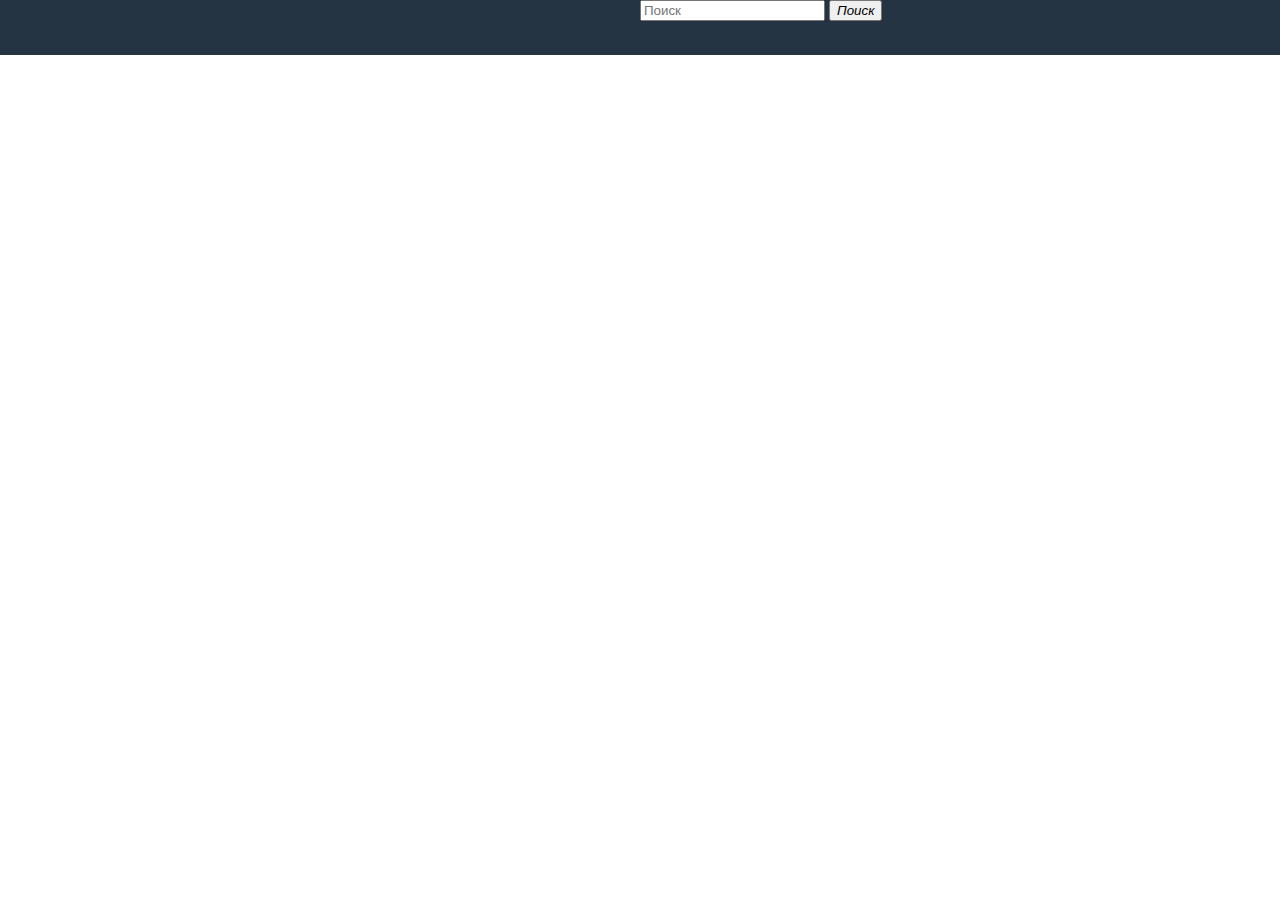
==== Working/T3/T3.html @ 8e805c54 "all files" ====
<!DOCTYPE html>
<html lang="ru">
<head>
    <meta charset="UTF-8">
    <link rel="stylesheet" href="./CSS/style.css">
    <title>Госконтракт</title>
</head>
<body>
<header>
    <div class="wrapper">
        <div class="header_1">
            <a class="logo" href="./image/logo.png"> </a>
        </div>
        <div class="container_form">
            <input id="search_form" type="text" name="search" placeholder="Поиск">
            <button>
                <i class="fa-search">Поиск</i>
            </button>
        </div>
    </div>
</header>
</body>
</html>
---- Working/T3/CSS/style.css ----
body{
    margin: 0;
    padding: 0;
}
header{
    display: inline-block;
    float:left;
    width: 100%;
    height: 55px;
    background: #253443;
}
.wrapper{
    width: 1050px;
    margin: 0 auto;
}
.header_1{
    display: inline-block;
    float: left;
    width: 50%;
}
.logo{
    display: inline-block;
    float: left;
}
.container_form{
    display: inline-block;
    float: right;
    width: 50%;
}
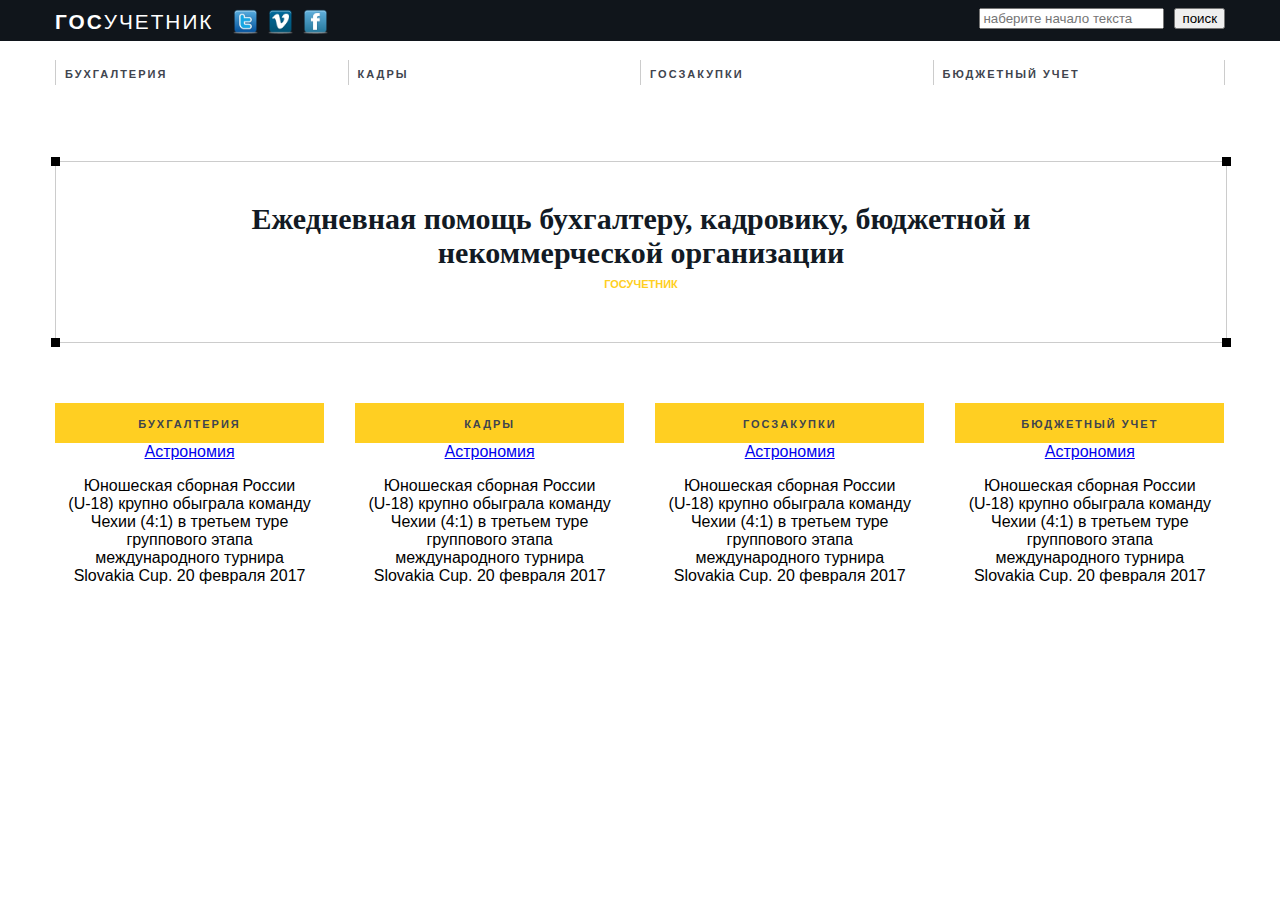
==== commit bb32ae88: "allfiles" ====
--- a/Working/T3/T3.html
+++ b/Working/T3/T3.html
@@ -1,23 +1,84 @@
-<!DOCTYPE html>
+<!doctype html>
 <html lang="ru">
 <head>
     <meta charset="UTF-8">
     <link rel="stylesheet" href="./CSS/style.css">
-    <title>Госконтракт</title>
+    <title>Госучетник</title>
 </head>
 <body>
 <header>
-    <div class="wrapper">
-        <div class="header_1">
-            <a class="logo" href="./image/logo.png"> </a>
+    <div class="top_header">
+        <div class="wrap">
+            <div class="top_header_left">
+                <a class="logo" href="#"><span>гос</span>учетник</a>
+                <a class="twitter" href="#"><img class="twitter" src="./image/twitter.png" alt="twitter"></a>
+                <a class="vk" href="#"><img class="vk" src="./image/vk.png" alt="vk"></a>
+                <a class="facebook" href="#"><img class="facebook" src="./image/face.png" alt="facebook"></a>
+            </div>
+            <div class="top_header_right">
+                <button>поиск</button>
+                <input class="search" placeholder="наберите начало текста" type="text">
+            </div>
+            <div class="top_header_left"></div>
         </div>
-        <div class="container_form">
-            <input id="search_form" type="text" name="search" placeholder="Поиск">
-            <button>
-                <i class="fa-search">Поиск</i>
-            </button>
+    </div>
+    <div class="bottom_header">
+        <div class="wrap">
+            <ul class="menu">
+                <li class="wrap_25"><a class="menu_1" href="#">бухгалтерия</a></li>
+                <li class="wrap_25"><a class="menu_1" href="#">кадры</a></li>
+                <li class="wrap_25"><a class="menu_1" href="#">госзакупки</a></li>
+                <li class="wrap_25"><a class="menu_1" href="#">бюджетный учет</a></li>
+            </ul>
+        </div>
+    </div>
+    <div class="section_1">
+        <div class="wrap">
+            <div class="name">
+                <h1>Ежедневная помощь бухгалтеру, кадровику, бюджетной и<br>некоммерческой организации</h1>
+                <a class="logo_1" href="#">госучетник</a>
+            </div>
+        </div>
+    </div>
+    <div class="section_2">
+        <div class="wrap">
+            <ul class="content">
+                <li class="wrap_23">
+                    <a href="#" class="yellow_line">бухгалтерия</a>
+                    <a href="#" class="discipline">Астрономия</a>
+                    <p> Юношеская сборная России<br> (U-18) крупно обыграла команду<br>
+                        Чехии (4:1) в третьем туре<br> группового этапа<br>
+                        международного турнира<br> Slovakia Cup.
+                        <span>20 февраля 2017</span></p>
+                </li>
+                <li class="wrap_23">
+                    <a href="#" class="yellow_line">кадры</a>
+                    <a href="#" class="discipline">Астрономия</a>
+                    <p> Юношеская сборная России<br> (U-18) крупно обыграла команду<br>
+                        Чехии (4:1) в третьем туре<br> группового этапа<br>
+                        международного турнира<br> Slovakia Cup.
+                        <span>20 февраля 2017</span></p>
+                </li>
+                <li class="wrap_23">
+                    <a href="#" class="yellow_line">госзакупки</a>
+                    <a href="#" class="discipline">Астрономия</a>
+                    <p> Юношеская сборная России<br> (U-18) крупно обыграла команду<br>
+                        Чехии (4:1) в третьем туре<br> группового этапа<br>
+                        международного турнира<br> Slovakia Cup.
+                        <span>20 февраля 2017</span></p>
+                </li>
+                <li class="wrap_23">
+                    <a href="#" class="yellow_line">бюджетный учет</a>
+                    <a href="#" class="discipline">Астрономия</a>
+                    <p> Юношеская сборная России<br> (U-18) крупно обыграла команду<br>
+                        Чехии (4:1) в третьем туре<br>группового этапа<br>
+                        международного турнира<br>Slovakia Cup.
+                        <span>20 февраля 2017</span></p>
+                </li>
+            </ul>
         </div>
     </div>
 </header>
+
 </body>
 </html>--- a/Working/T3/CSS/style.css
+++ b/Working/T3/CSS/style.css
@@ -1,29 +1,250 @@
 body{
+    padding: 0;
     margin: 0;
+}
+header{
+}
+.top_header{
+    width: 100%;
+    height: 35px;
+    padding: 3px 0;
+    background-color: #10151B;
+    font-family: 'Arial', sans-serif;
+}
+.wrap{
+    width: 1170px;
+    margin: 0 auto;
+}
+.wrap_25{
+    width: 25%;
+    margin: 0 auto;
+}
+.wrap_23{
+    width: 23%;
+    margin: 0 auto;
+}
+.top_header_left{
+    width: 50%;
+    display: block;
+    float: left;
+}
+.logo{
+    text-decoration: none;
+    font-size: 1.3em;
+    text-align: center;
+    letter-spacing: 2px;
+    margin-top: 7px;
+    display: block;
+    float: left;
+    color: white;
+    text-transform: uppercase;
+}
+.logo span{
+    font-weight: 900;
+}
+.twitter{
+    display: block;
+    float: left;
+    margin-left: 10px;
+    margin-top: 3px;
+    width: 25px;
+    height: 25px;
+}
+.vk{
+    display: block;
+    float: left;
+    margin-left: 10px;
+    margin-top: 3px;
+    width: 25px;
+    height: 25px;
+}
+.facebook{
+    display: block;
+    float: left;
+    margin-left: 10px;
+    margin-top: 3px;
+    width: 25px;
+    height: 25px;
+}
+.top_header_right{
+    display: block;
+    float: left;
+    width: 50%;
+}
+button{
+    display: block;
+    float: right;
+    margin: 5px 0 0 10px;
+    cursor: pointer;
+}
+.search{
+    display: block;
+    float: right;
+    margin-top: 5px;
+}
+.bottom_header{
+    width: 100%;
+    background-color: white;
+    font-family: 'Arial', sans-serif;
+}
+.menu{
+    display: block;
+    float: left;
+    width: 100%;
+    margin-top: 22px;
     padding: 0;
 }
-header{
-    display: inline-block;
-    float:left;
-    width: 100%;
-    height: 55px;
-    background: #253443;
-}
-.wrapper{
-    width: 1050px;
-    margin: 0 auto;
-}
-.header_1{
-    display: inline-block;
-    float: left;
-    width: 50%;
-}
-.logo{
-    display: inline-block;
-    float: left;
-}
-.container_form{
-    display: inline-block;
-    float: right;
-    width: 50%;
-}
+.menu li{
+    display: block;
+    float: left;
+    padding: 5px 0 5px 0;
+    text-transform: uppercase;
+    font-weight:700;
+    letter-spacing:2px;
+    font-size:11px;
+    cursor: pointer;
+    position: relative;
+}
+.menu li::before{
+    position: absolute;
+    display: block;
+    content: '';
+    height: 25px;
+    width: 1px;
+    background-color: #cccccc;
+    left: 0;
+    bottom: 0;
+}
+.menu:last-child{
+    position: relative;
+}
+.menu:last-child::after{
+    position: absolute;
+    display: block;
+    content: '';
+    height: 25px;
+    width: 1px;
+    background-color: #cccccc;
+    right: 0;
+    bottom: 0;
+}
+.menu .menu_1{
+    text-decoration: none;
+    color: #40444E;
+    margin-left: 10px;
+}
+
+.menu li .menu_1:hover{
+    color: #ABD9FF;
+}
+.section_1{
+    width: 100%;
+    margin: 0 auto;
+}
+.name{
+    display: block;
+    float: left;
+    width: 100%;
+    height: 160px;
+    border: 1px solid #CCCCCC;
+    text-align: center;
+    margin-top: 60px;
+    color: #121A24;
+    font-size: 15px;
+    padding-top: 20px;
+    position: relative;
+}
+.name::before{
+    display: inline-block;
+    content: '';
+    position: absolute;
+    left: -5px;
+    top: -5px;
+    width: 9px;
+    height: 9px;
+    background-color: black;
+}
+h1::before{
+    display: inline-block;
+    content: '';
+    position: absolute;
+    right: -5px;
+    top: -5px;
+    width: 9px;
+    height: 9px;
+    background-color: black;
+}
+.name::after{
+    display: inline-block;
+    content: '';
+    position: absolute;
+    right: -5px;
+    bottom: -5px;
+    width: 9px;
+    height: 9px;
+    background-color: #000000;
+}
+h1::after{
+    display: inline-block;
+    content: '';
+    position: absolute;
+    left: -5px;
+    bottom: -5px;
+    width: 9px;
+    height: 9px;
+    background-color: #000000;
+}
+.name h1{
+    display: block;
+    margin-bottom: 5px;
+}
+.name .logo_1{
+    text-decoration: none;
+    text-transform: uppercase;
+    color: #FFCF22;
+    font-family: 'Arial', sans-serif;
+    font-weight: 900;
+    font-size:11px;
+    cursor: pointer;
+}
+.logo_1:hover{
+    border-bottom:2px solid #FFCF22;
+    padding-bottom: 3px;
+}
+.section_2{
+    width: 100%;
+    margin: 0 auto;
+}
+.content{
+    display: block;
+    float: left;
+    padding: 0;
+    margin-top: 60px;
+    width: 100%;
+}
+.content li{
+    list-style-type: none;
+    display: block;
+    float: left;
+    text-align: center;
+    font-family: 'Arial', sans-serif;
+    margin-right: 31px;
+}
+.content li:last-child{
+    margin: 0;
+}
+.yellow_line{
+    display: block;
+    float: left;
+    width: 100%;
+    height: 10px;
+    padding: 15px 0;
+    background-color: #FFCF22;
+    text-decoration: none;
+    text-transform: uppercase;
+    font-weight:900;
+    letter-spacing:2px;
+    font-size:11px;
+    color: #40444E;
+    cursor: pointer;
+}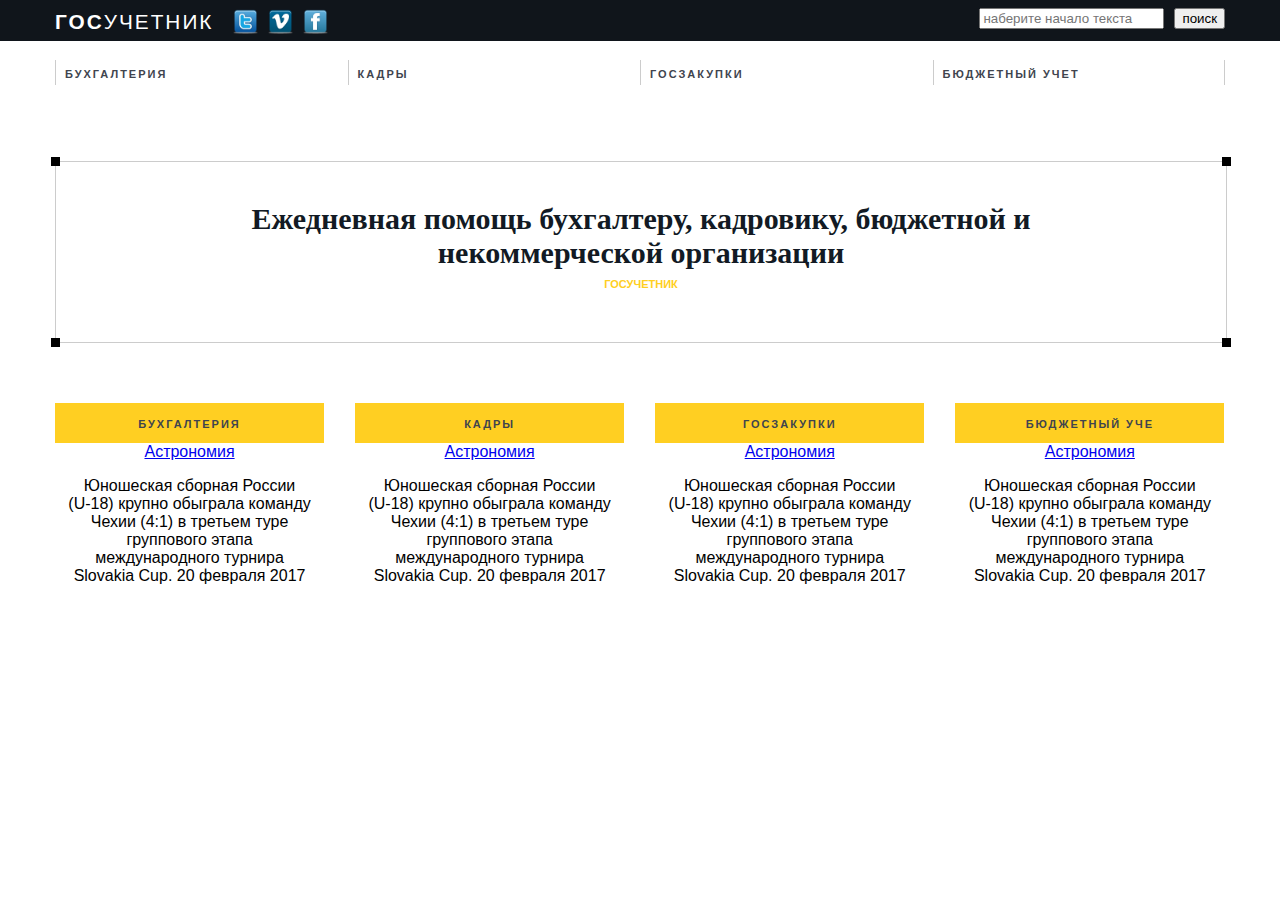
==== commit 8d9ff152: "github" ====
--- a/Working/T3/T3.html
+++ b/Working/T3/T3.html
@@ -68,7 +68,7 @@
                         <span>20 февраля 2017</span></p>
                 </li>
                 <li class="wrap_23">
-                    <a href="#" class="yellow_line">бюджетный учет</a>
+                    <a href="#" class="yellow_line">бюджетный уче</a>
                     <a href="#" class="discipline">Астрономия</a>
                     <p> Юношеская сборная России<br> (U-18) крупно обыграла команду<br>
                         Чехии (4:1) в третьем туре<br>группового этапа<br>
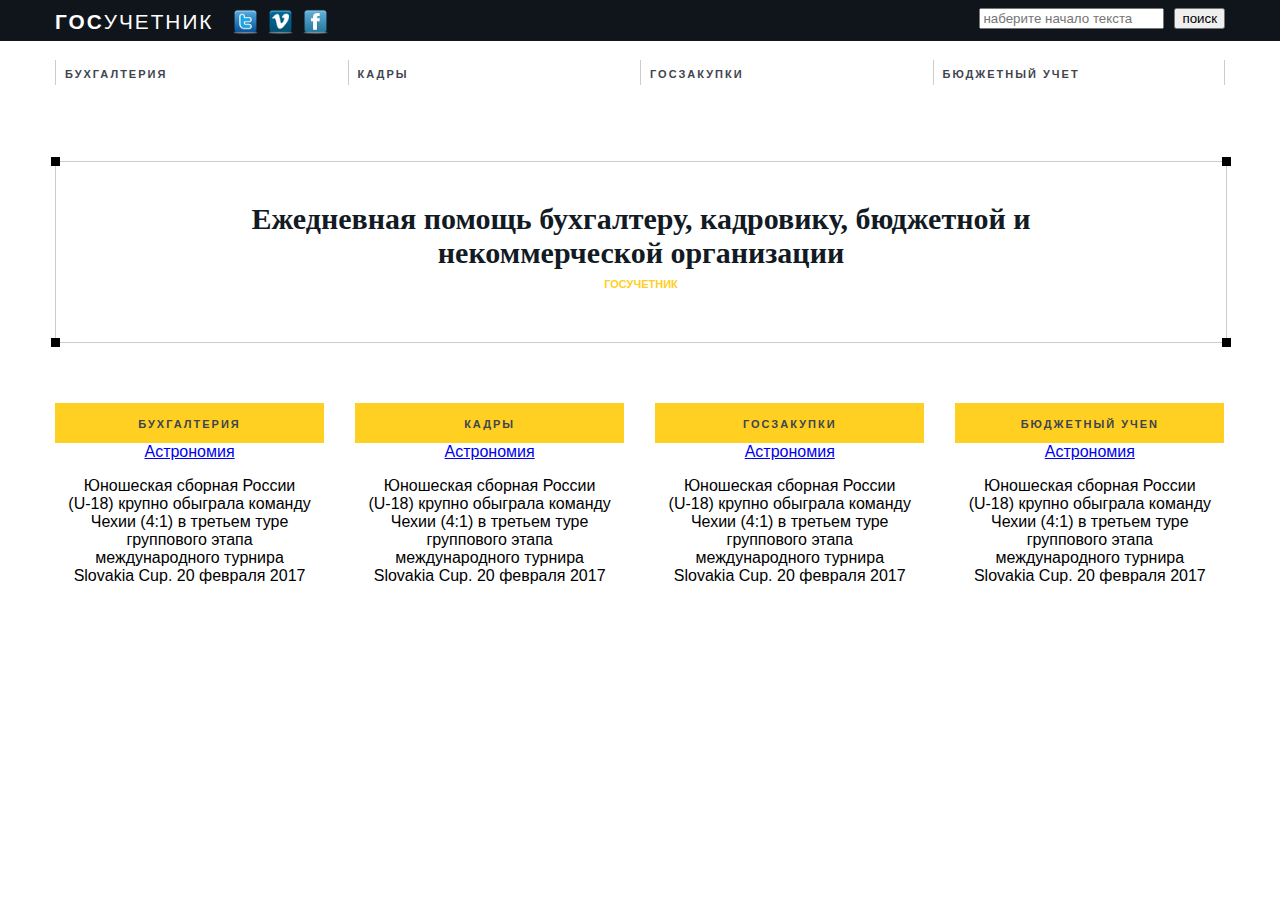
==== commit 5466893e: "git hub" ====
--- a/Working/T3/T3.html
+++ b/Working/T3/T3.html
@@ -68,7 +68,7 @@
                         <span>20 февраля 2017</span></p>
                 </li>
                 <li class="wrap_23">
-                    <a href="#" class="yellow_line">бюджетный уче</a>
+                    <a href="#" class="yellow_line">бюджетный учеn</a>
                     <a href="#" class="discipline">Астрономия</a>
                     <p> Юношеская сборная России<br> (U-18) крупно обыграла команду<br>
                         Чехии (4:1) в третьем туре<br>группового этапа<br>
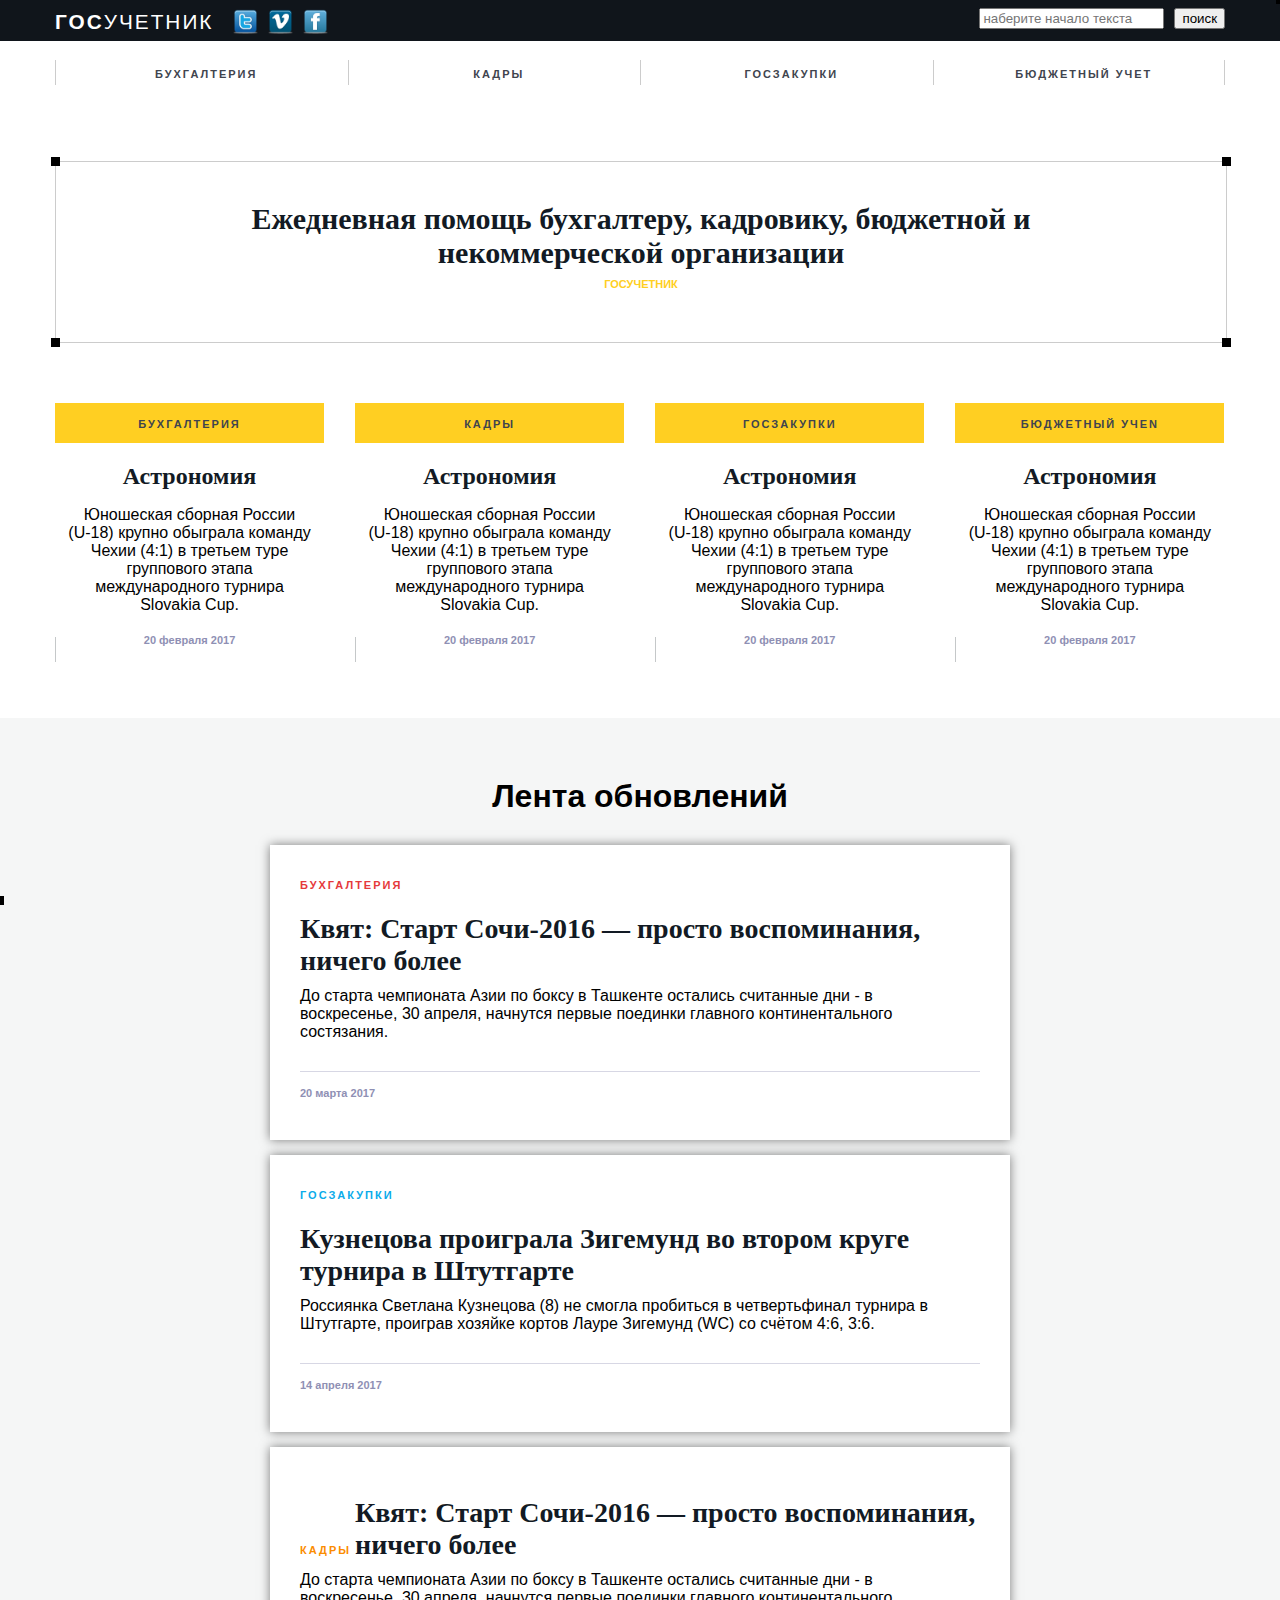
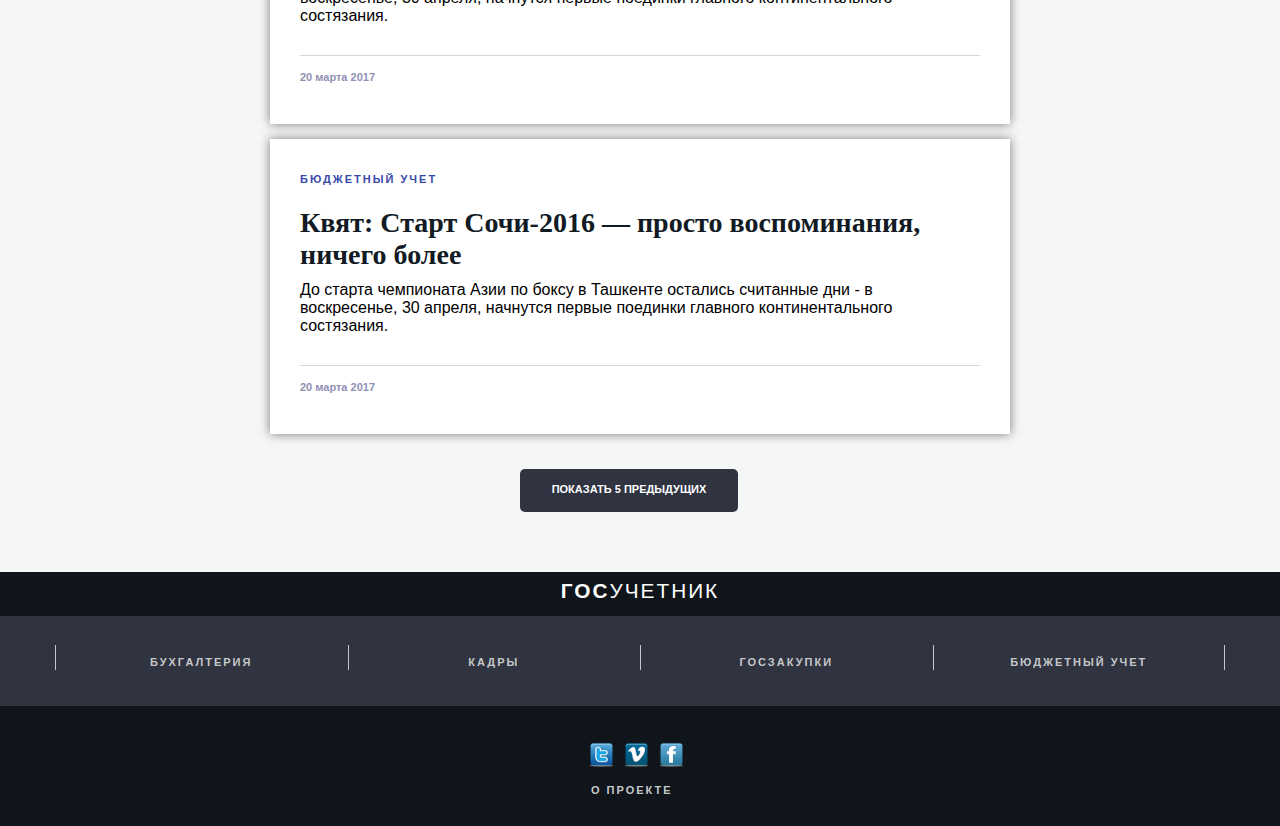
==== commit 4ce04c59: "allfiles" ====
--- a/Working/T3/T3.html
+++ b/Working/T3/T3.html
@@ -48,7 +48,7 @@
                     <a href="#" class="discipline">Астрономия</a>
                     <p> Юношеская сборная России<br> (U-18) крупно обыграла команду<br>
                         Чехии (4:1) в третьем туре<br> группового этапа<br>
-                        международного турнира<br> Slovakia Cup.
+                        международного турнира<br> Slovakia Cup.<br>
                         <span>20 февраля 2017</span></p>
                 </li>
                 <li class="wrap_23">
@@ -56,7 +56,7 @@
                     <a href="#" class="discipline">Астрономия</a>
                     <p> Юношеская сборная России<br> (U-18) крупно обыграла команду<br>
                         Чехии (4:1) в третьем туре<br> группового этапа<br>
-                        международного турнира<br> Slovakia Cup.
+                        международного турнира<br> Slovakia Cup.<br>
                         <span>20 февраля 2017</span></p>
                 </li>
                 <li class="wrap_23">
@@ -64,7 +64,7 @@
                     <a href="#" class="discipline">Астрономия</a>
                     <p> Юношеская сборная России<br> (U-18) крупно обыграла команду<br>
                         Чехии (4:1) в третьем туре<br> группового этапа<br>
-                        международного турнира<br> Slovakia Cup.
+                        международного турнира<br> Slovakia Cup.<br>
                         <span>20 февраля 2017</span></p>
                 </li>
                 <li class="wrap_23">
@@ -72,13 +72,80 @@
                     <a href="#" class="discipline">Астрономия</a>
                     <p> Юношеская сборная России<br> (U-18) крупно обыграла команду<br>
                         Чехии (4:1) в третьем туре<br>группового этапа<br>
-                        международного турнира<br>Slovakia Cup.
+                        международного турнира<br>Slovakia Cup.<br>
                         <span>20 февраля 2017</span></p>
                 </li>
             </ul>
         </div>
     </div>
 </header>
-
+<section>
+    <div class="wrap_740">
+        <h1>Лента обновлений</h1>
+        <div class="block_1">
+            <a class="anchor_1" href="#">бухгалтерия</a>
+            <a class="block_1_1" href="#">Квят: Старт Сочи-2016 — просто воспоминания,<br>
+                ничего более</a>
+            <p class="block_1_2">До старта чемпионата Азии по боксу в Ташкенте остались считанные дни - в<br>
+                воскресенье, 30 апреля, начнутся первые поединки главного континентального<br>
+                состязания.</p>
+            <p class="block_1_3">20 марта 2017</p>
+        </div>
+        <div class="block_1">
+            <a class="anchor_2" href="#">госзакупки</a>
+            <a class="block_1_1" href="#">Кузнецова проиграла Зигемунд во втором круге<br>
+                турнира в Штутгарте</a>
+            <p class="block_1_2">Россиянка Светлана Кузнецова (8) не смогла пробиться в четвертьфинал турнира в<br>
+                Штутгарте, проиграв хозяйке кортов Лауре Зигемунд (WC) со счётом 4:6, 3:6.</p>
+            <p class="block_1_3">14 апреля 2017</p>
+        </div>
+        <div class="block_1">
+            <a class="anchor_3" href="#">кадры</a>
+            <a class="block_1_1" href="#">Квят: Старт Сочи-2016 — просто воспоминания,<br>
+                ничего более</a>
+            <p class="block_1_2">До старта чемпионата Азии по боксу в Ташкенте остались считанные дни - в<br>
+                воскресенье, 30 апреля, начнутся первые поединки главного континентального<br>
+                состязания.</p>
+            <p class="block_1_3">20 марта 2017</p>
+        </div>
+        <div class="block_1">
+            <a class="anchor_4" href="#">бюджетный учет</a>
+            <a class="block_1_1" href="#">Квят: Старт Сочи-2016 — просто воспоминания,<br>
+                ничего более</a>
+            <p class="block_1_2">До старта чемпионата Азии по боксу в Ташкенте остались считанные дни - в<br>
+                воскресенье, 30 апреля, начнутся первые поединки главного континентального<br>
+                состязания.</p>
+            <p class="block_1_3">20 марта 2017</p>
+        </div>
+        <a class="button_2" href="#">показать 5 предыдущих</a>
+    </div>
+</section>
+<footer>
+    <div class="top_footer">
+        <div class="wrap">
+            <a class="logo_2" href="#"><span>гос</span>учетник</a>
+        </div>
+    </div>
+    <div class="menu_1_2">
+        <div class="wrap">
+            <ul class="menu_2">
+                <li class="wrap_25"><a class="menu_2_1" href="#">бухгалтерия</a></li>
+                <li class="wrap_25"><a class="menu_2_1" href="#">кадры</a></li>
+                <li class="wrap_25"><a class="menu_2_1" href="#">госзакупки</a></li>
+                <li class="wrap_25"><a class="menu_2_1" href="#">бюджетный учет</a></li>
+            </ul>
+        </div>
+    </div>
+    <div class="bottom_footer">
+        <div class="wrap">
+            <div class="social">
+                <a class="twitter" href="#"><img class="twitter" src="./image/twitter.png" alt="twitter"></a>
+                <a class="vk" href="#"><img class="vk" src="./image/vk.png" alt="vk"></a>
+                <a class="facebook" href="#"><img class="facebook" src="./image/face.png" alt="facebook"></a>
+                <a id="project" href="#">о проекте</a>
+            </div>
+        </div>
+    </div>
+</footer>
 </body>
 </html>--- a/Working/T3/CSS/style.css
+++ b/Working/T3/CSS/style.css
@@ -2,8 +2,23 @@
     padding: 0;
     margin: 0;
 }
-header{
-}
+.wrap{
+    width: 1170px;
+    margin: 0 auto;
+}
+.wrap_25{
+    width: 25%;
+    margin: 0 auto;
+}
+.wrap_23{
+    width: 23%;
+    margin: 0 auto;
+}
+.wrap_740{
+    width: 740px;
+    margin: 0 auto;
+}
+                                 /*header*/
 .top_header{
     width: 100%;
     height: 35px;
@@ -11,18 +26,6 @@
     background-color: #10151B;
     font-family: 'Arial', sans-serif;
 }
-.wrap{
-    width: 1170px;
-    margin: 0 auto;
-}
-.wrap_25{
-    width: 25%;
-    margin: 0 auto;
-}
-.wrap_23{
-    width: 23%;
-    margin: 0 auto;
-}
 .top_header_left{
     width: 50%;
     display: block;
@@ -41,6 +44,9 @@
 }
 .logo span{
     font-weight: 900;
+}
+.logo:hover{
+    color: #88a8ff;
 }
 .twitter{
     display: block;
@@ -82,6 +88,7 @@
     float: right;
     margin-top: 5px;
 }
+                                   /*bottom_header*/
 .bottom_header{
     width: 100%;
     background-color: white;
@@ -98,11 +105,11 @@
     display: block;
     float: left;
     padding: 5px 0 5px 0;
-    text-transform: uppercase;
-    font-weight:700;
-    letter-spacing:2px;
-    font-size:11px;
-    cursor: pointer;
+    text-decoration: none;
+    text-transform: uppercase;
+    font-weight:600;
+    letter-spacing:2px;
+    font-size:11px;
     position: relative;
 }
 .menu li::before{
@@ -128,15 +135,15 @@
     right: 0;
     bottom: 0;
 }
-.menu .menu_1{
+.menu_1{
     text-decoration: none;
     color: #40444E;
     margin-left: 10px;
 }
-
-.menu li .menu_1:hover{
-    color: #ABD9FF;
-}
+.menu_1:hover{
+    color: #88a8ff;
+}
+                             /*containt*/
 .section_1{
     width: 100%;
     margin: 0 auto;
@@ -227,7 +234,6 @@
     display: block;
     float: left;
     text-align: center;
-    font-family: 'Arial', sans-serif;
     margin-right: 31px;
 }
 .content li:last-child{
@@ -239,7 +245,9 @@
     width: 100%;
     height: 10px;
     padding: 15px 0;
+    margin-bottom: 20px;
     background-color: #FFCF22;
+    font-family: 'Arial', sans-serif;
     text-decoration: none;
     text-transform: uppercase;
     font-weight:900;
@@ -247,4 +255,263 @@
     font-size:11px;
     color: #40444E;
     cursor: pointer;
-}+}
+.yellow_line:hover{
+    background-color: #c3991e;
+    color: #fafff8;
+}
+.content .discipline{
+    text-decoration: none;
+    font-size: 24px;
+    color: #121A24;
+    font-weight: bold;
+}
+.discipline:hover{
+    color: #88a8ff;
+}
+.content p{
+    font-weight:normal;
+    font-family: 'Arial', sans-serif;
+}
+.content span{
+    display: block;
+    font-weight:900;
+    font-size:11px;
+    color: #8F90B4;
+    margin-top: 20px;
+}
+                                /*section*/
+section{
+    display: block;
+    float: left;
+    width: 100%;
+    background-color: #F5F6F6;
+    margin-top: 40px;
+    padding-top: 30px;
+}
+section h1{
+    display: block;
+    margin: 30px;
+    font-family: 'Arial', sans-serif;
+    text-align: center;
+    color: #000000;
+    font-weight:900;
+}
+.block_1{
+
+    margin-bottom: 15px;
+    padding: 30px 30px;
+    background-color: #fff;
+    box-shadow: 0 0 10px rgba(0,0,0,0.5);
+}
+.anchor_1{
+    width: 100%;
+    font-family: 'Arial', sans-serif;
+    text-decoration: none;
+    text-transform: uppercase;
+    font-weight:900;
+    letter-spacing:2px;
+    font-size:11px;
+    color: #E5393B;
+    cursor: pointer;
+}
+.anchor_1:hover{
+    border-bottom:2px solid #E5393B;
+    padding-bottom: 3px;
+}
+.block_1_1{
+    display: inline-block;
+    margin-top: 20px;
+    text-decoration: none;
+    font-size:28px;
+    color: #121A24;
+    font-weight:bold;
+}
+.block_1_1:hover{
+    color: #8F90B4;
+}
+.block_1_2{
+    margin-top: 10px;
+    font-family: 'Arial', sans-serif;
+}
+.block_1_3{
+    display: block;
+    margin-top: 30px;
+    padding-top: 15px;
+    font-family: 'Arial', sans-serif;
+    font-weight:900;
+    font-size:11px;
+    color: #8F90B4;
+    border-top: 1px solid rgba(143, 144, 180, 0.36);
+}
+.anchor_2{
+    width: 100%;
+    font-family: 'Arial', sans-serif;
+    text-decoration: none;
+    text-transform: uppercase;
+    font-weight:900;
+    letter-spacing:2px;
+    font-size:11px;
+    color: #0BABEA;
+    cursor: pointer;
+}
+.anchor_2:hover{
+    border-bottom:2px solid #0BABEA;
+    padding-bottom: 3px;
+}
+.anchor_3{
+    width: 100%;
+    font-family: 'Arial', sans-serif;
+    text-decoration: none;
+    text-transform: uppercase;
+    font-weight:900;
+    letter-spacing:2px;
+    font-size:11px;
+    color: #FB8C00;
+    cursor: pointer;
+}
+.anchor_3:hover{
+    border-bottom:2px solid #FB8C00;
+    padding-bottom: 3px;
+}
+.anchor_4{
+    width: 100%;
+    font-family: 'Arial', sans-serif;
+    text-decoration: none;
+    text-transform: uppercase;
+    font-weight:900;
+    letter-spacing:2px;
+    font-size:11px;
+    color: #3949AB;
+    cursor: pointer;
+}
+.anchor_4:hover{
+    border-bottom:2px solid #3949AB;
+    padding-bottom: 3px;
+}
+.button_2{
+    display: block;
+    width: 190px;
+    height: 15px;
+    margin: 35px 250px 60px 250px;
+    padding: 14px;
+    color: #ffffff;
+    background-color: #303340;
+    border-radius: 5px;
+    text-align: center;
+    text-decoration: none;
+    text-transform: uppercase;
+    font-family: 'Arial', sans-serif;
+    font-weight: 900;
+    font-size:11px;
+    cursor: pointer;
+}
+.button_2:hover{
+    box-shadow: 0 0 10px rgba(0,0,0,0.5);
+}
+                                    /*footer*/
+footer .top_footer{
+    display: block;
+    float: left;
+    width: 100%;
+    height: 30px;
+    padding: 7px 0;
+    background-color: #10151B;
+    text-align: center;
+}
+footer .logo_2{
+    color: white;
+    text-decoration: none;
+    font-family: 'Arial', sans-serif;
+    font-size: 1.3em;
+    text-align: center;
+    letter-spacing: 2px;
+    text-transform: uppercase;
+}
+.logo_2 span{
+    font-weight: 900;
+}
+.logo_2:hover{
+    color: #88a8ff;
+}
+.menu_1_2{
+    display: block;
+    float: left;
+    width: 100%;
+    background-color: #303340;
+    padding: 20px 0;
+}
+.menu_2{
+    display: block;
+    float: left;
+    width: 100%;
+    padding: 0;
+    font-family: 'Arial', sans-serif;
+}
+li{
+    display:block;
+    float: left;
+    text-align: center;
+    position: relative;
+}
+li::before{
+    display: inline-block;
+    content: '';
+    position: absolute;
+    width: 1px;
+    height: 25px;
+    background-color: #C5C8C9;
+    left:0;
+    bottom: 0;
+}
+.menu_2:last-child{
+    position: relative;
+}
+.menu_2:last-child::after{
+    position: absolute;
+    display: block;
+    content: '';
+    height: 25px;
+    width: 1px;
+    background-color: #C5C8C9;
+    right: 0;
+    bottom: 0;
+}
+.menu_2_1{
+    text-transform: uppercase;
+    text-decoration: none;
+    color: #C5C8C9;
+    font-weight:900;
+    letter-spacing:2px;
+    font-size:11px;
+}
+.menu_2_1:hover{
+    color: #88a8ff;
+}
+.bottom_footer{
+    display: block;
+    float: left;
+    padding: 30px 0;
+    width: 100%;
+    background-color: #10151B;
+}
+.social{
+    display: block;
+    float: left;
+    padding: 0 514px;
+    text-align: center;
+}
+#project{
+    display: block;
+    float: left;
+    margin: 20px 0 0 22px;
+    color: #C5C8C9;
+    font-family: 'Arial', sans-serif;
+    text-transform: uppercase;
+    text-decoration: none;
+    font-weight:900;
+    letter-spacing:2px;
+    font-size:11px;
+}
+
+
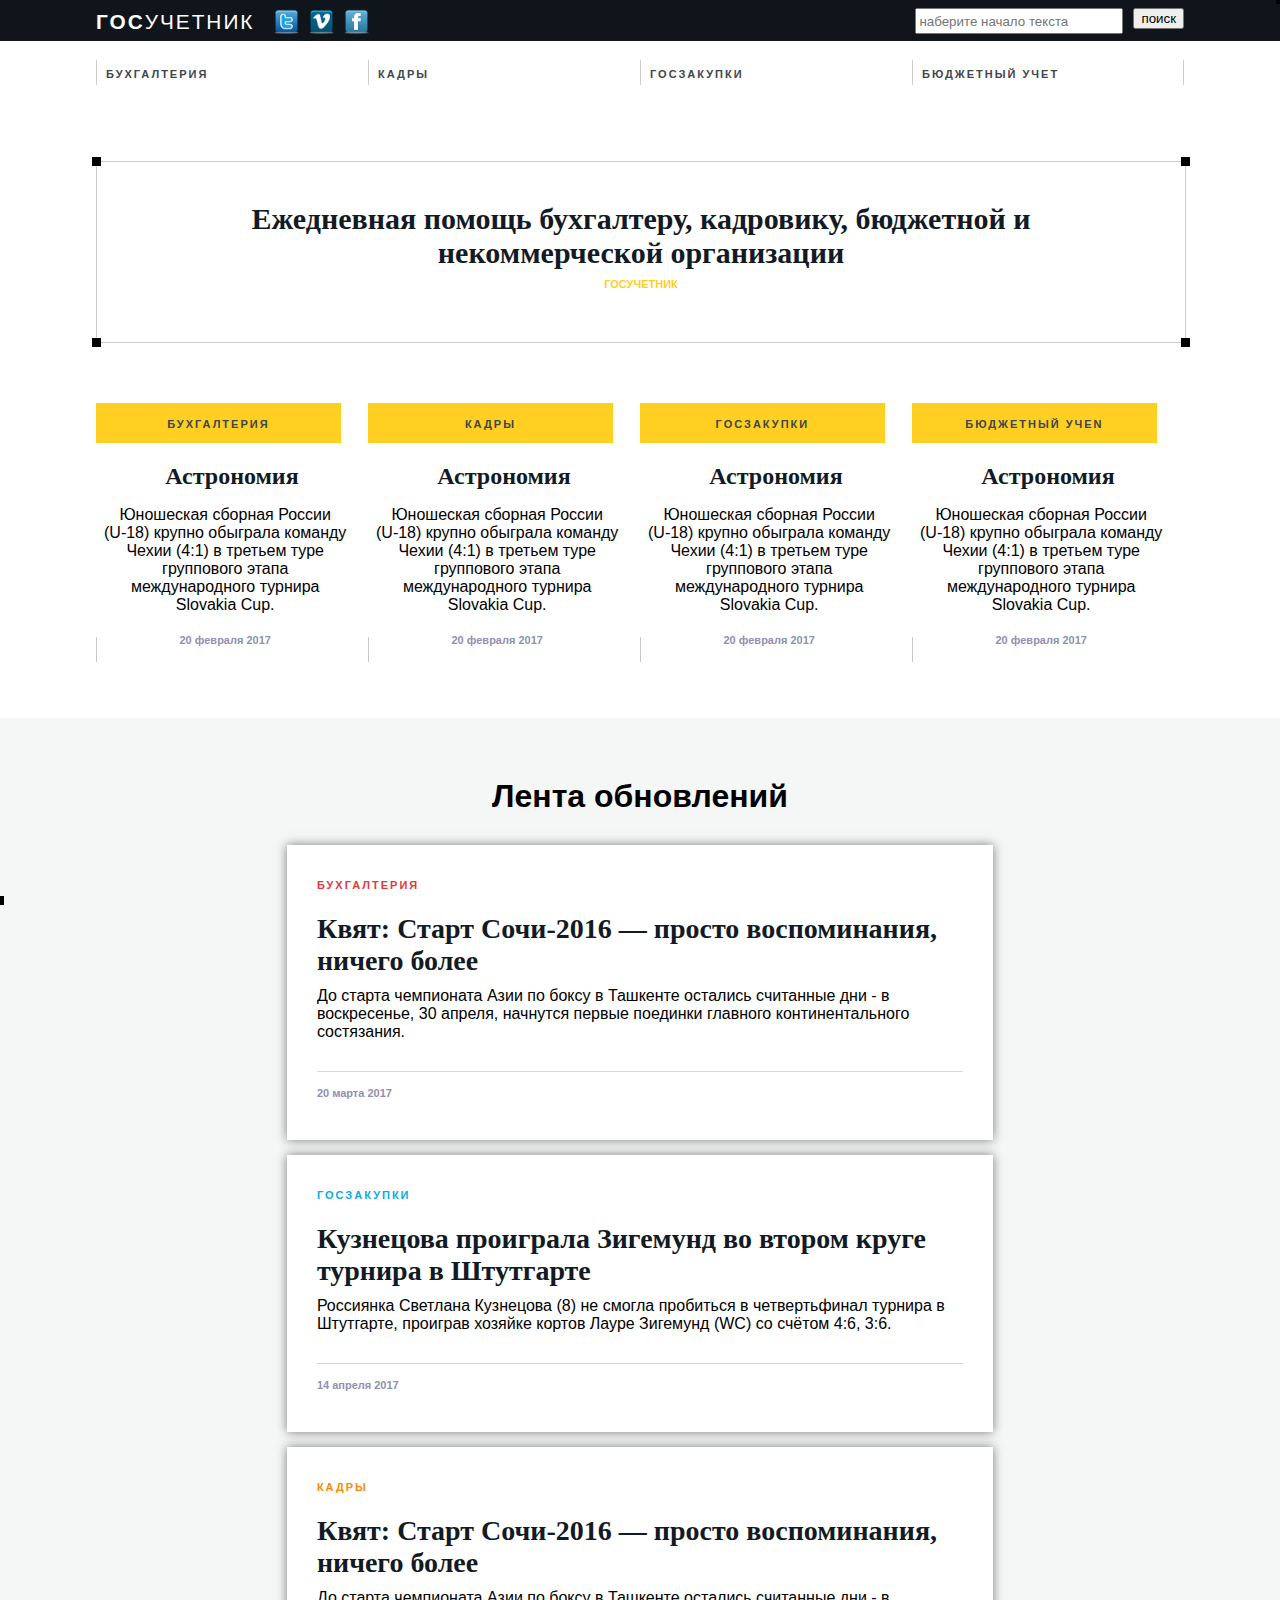
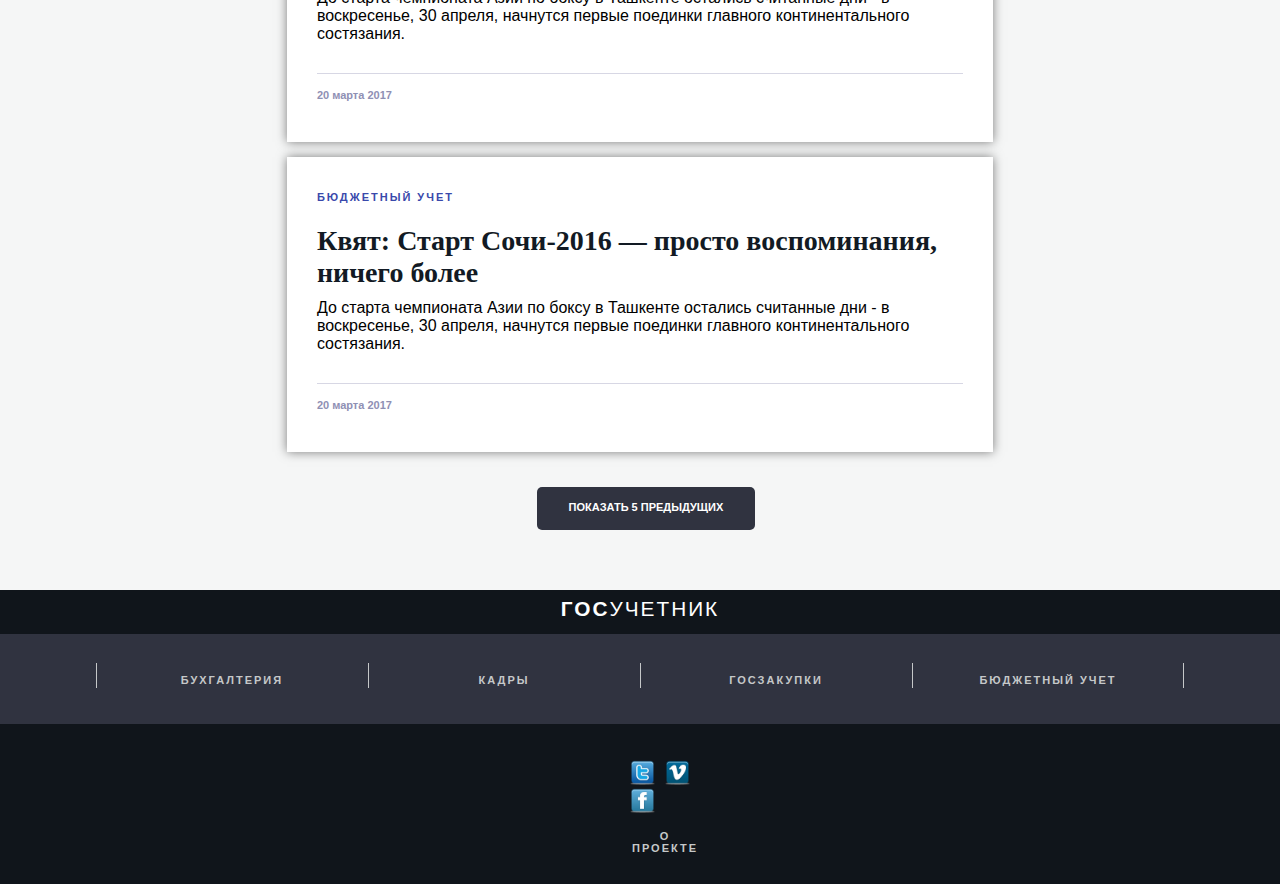
==== commit 79c7f93f: "all files" ====
--- a/Working/T3/T3.html
+++ b/Working/T3/T3.html
@@ -3,6 +3,7 @@
 <head>
     <meta charset="UTF-8">
     <link rel="stylesheet" href="./CSS/style.css">
+    <link rel="shortcut icon" href="./image/icon_2.png" type="image/png">
     <title>Госучетник</title>
 </head>
 <body>
@@ -25,10 +26,10 @@
     <div class="bottom_header">
         <div class="wrap">
             <ul class="menu">
-                <li class="wrap_25"><a class="menu_1" href="#">бухгалтерия</a></li>
-                <li class="wrap_25"><a class="menu_1" href="#">кадры</a></li>
-                <li class="wrap_25"><a class="menu_1" href="#">госзакупки</a></li>
-                <li class="wrap_25"><a class="menu_1" href="#">бюджетный учет</a></li>
+                <li class="wrap_25"><a class="menu_1" href="#anchor_1">бухгалтерия</a></li>
+                <li class="wrap_25"><a class="menu_1" href="#anchor_3">кадры</a></li>
+                <li class="wrap_25"><a class="menu_1" href="#anchor_2">госзакупки</a></li>
+                <li class="wrap_25"><a class="menu_1" href="#anchor_4">бюджетный учет</a></li>
             </ul>
         </div>
     </div>
@@ -43,7 +44,7 @@
     <div class="section_2">
         <div class="wrap">
             <ul class="content">
-                <li class="wrap_23">
+                <li class="wrap_25">
                     <a href="#" class="yellow_line">бухгалтерия</a>
                     <a href="#" class="discipline">Астрономия</a>
                     <p> Юношеская сборная России<br> (U-18) крупно обыграла команду<br>
@@ -51,7 +52,7 @@
                         международного турнира<br> Slovakia Cup.<br>
                         <span>20 февраля 2017</span></p>
                 </li>
-                <li class="wrap_23">
+                <li class="wrap_25">
                     <a href="#" class="yellow_line">кадры</a>
                     <a href="#" class="discipline">Астрономия</a>
                     <p> Юношеская сборная России<br> (U-18) крупно обыграла команду<br>
@@ -59,7 +60,7 @@
                         международного турнира<br> Slovakia Cup.<br>
                         <span>20 февраля 2017</span></p>
                 </li>
-                <li class="wrap_23">
+                <li class="wrap_25">
                     <a href="#" class="yellow_line">госзакупки</a>
                     <a href="#" class="discipline">Астрономия</a>
                     <p> Юношеская сборная России<br> (U-18) крупно обыграла команду<br>
@@ -67,7 +68,7 @@
                         международного турнира<br> Slovakia Cup.<br>
                         <span>20 февраля 2017</span></p>
                 </li>
-                <li class="wrap_23">
+                <li class="wrap_25">
                     <a href="#" class="yellow_line">бюджетный учеn</a>
                     <a href="#" class="discipline">Астрономия</a>
                     <p> Юношеская сборная России<br> (U-18) крупно обыграла команду<br>
@@ -80,10 +81,11 @@
     </div>
 </header>
 <section>
+    <div class="wrap">
     <div class="wrap_740">
         <h1>Лента обновлений</h1>
         <div class="block_1">
-            <a class="anchor_1" href="#">бухгалтерия</a>
+            <a class="anchor_1" name="anchor_1" href="#">бухгалтерия</a>
             <a class="block_1_1" href="#">Квят: Старт Сочи-2016 — просто воспоминания,<br>
                 ничего более</a>
             <p class="block_1_2">До старта чемпионата Азии по боксу в Ташкенте остались считанные дни - в<br>
@@ -92,7 +94,7 @@
             <p class="block_1_3">20 марта 2017</p>
         </div>
         <div class="block_1">
-            <a class="anchor_2" href="#">госзакупки</a>
+            <a class="anchor_2" name="anchor_2" href="#">госзакупки</a>
             <a class="block_1_1" href="#">Кузнецова проиграла Зигемунд во втором круге<br>
                 турнира в Штутгарте</a>
             <p class="block_1_2">Россиянка Светлана Кузнецова (8) не смогла пробиться в четвертьфинал турнира в<br>
@@ -100,7 +102,7 @@
             <p class="block_1_3">14 апреля 2017</p>
         </div>
         <div class="block_1">
-            <a class="anchor_3" href="#">кадры</a>
+            <a class="anchor_3" name="anchor_3" href="#">кадры</a>
             <a class="block_1_1" href="#">Квят: Старт Сочи-2016 — просто воспоминания,<br>
                 ничего более</a>
             <p class="block_1_2">До старта чемпионата Азии по боксу в Ташкенте остались считанные дни - в<br>
@@ -109,7 +111,7 @@
             <p class="block_1_3">20 марта 2017</p>
         </div>
         <div class="block_1">
-            <a class="anchor_4" href="#">бюджетный учет</a>
+            <a class="anchor_4"  name="anchor_4" href="#">бюджетный учет</a>
             <a class="block_1_1" href="#">Квят: Старт Сочи-2016 — просто воспоминания,<br>
                 ничего более</a>
             <p class="block_1_2">До старта чемпионата Азии по боксу в Ташкенте остались считанные дни - в<br>
@@ -118,6 +120,7 @@
             <p class="block_1_3">20 марта 2017</p>
         </div>
         <a class="button_2" href="#">показать 5 предыдущих</a>
+    </div>
     </div>
 </section>
 <footer>
--- a/Working/T3/CSS/style.css
+++ b/Working/T3/CSS/style.css
@@ -3,19 +3,15 @@
     margin: 0;
 }
 .wrap{
-    width: 1170px;
+    width: 85%;
     margin: 0 auto;
 }
 .wrap_25{
     width: 25%;
     margin: 0 auto;
 }
-.wrap_23{
-    width: 23%;
-    margin: 0 auto;
-}
 .wrap_740{
-    width: 740px;
+    width: 64.91228070175439%;
     margin: 0 auto;
 }
                                  /*header*/
@@ -86,6 +82,8 @@
 .search{
     display: block;
     float: right;
+    width: 200px;
+    height: 20px;
     margin-top: 5px;
 }
                                    /*bottom_header*/
@@ -105,6 +103,7 @@
     display: block;
     float: left;
     padding: 5px 0 5px 0;
+    text-align: left;
     text-decoration: none;
     text-transform: uppercase;
     font-weight:600;
@@ -234,7 +233,6 @@
     display: block;
     float: left;
     text-align: center;
-    margin-right: 31px;
 }
 .content li:last-child{
     margin: 0;
@@ -242,7 +240,7 @@
 .yellow_line{
     display: block;
     float: left;
-    width: 100%;
+    width: 90%;
     height: 10px;
     padding: 15px 0;
     margin-bottom: 20px;
@@ -272,6 +270,7 @@
 .content p{
     font-weight:normal;
     font-family: 'Arial', sans-serif;
+    width: 95%;
 }
 .content span{
     display: block;
@@ -298,7 +297,6 @@
     font-weight:900;
 }
 .block_1{
-
     margin-bottom: 15px;
     padding: 30px 30px;
     background-color: #fff;
